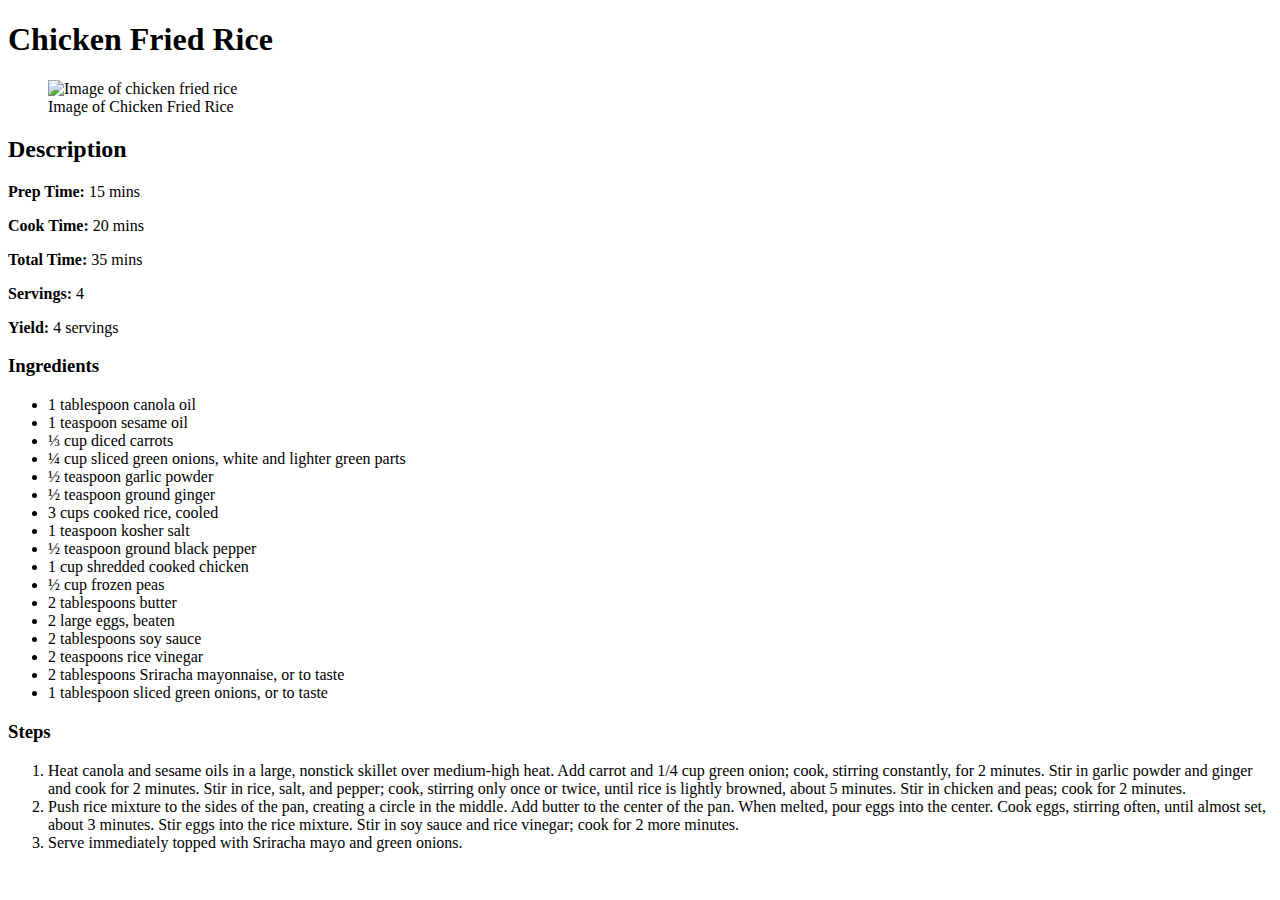
==== recipes/fried_rice.html @ ce15ae98 "ingredients and steps updated" ====
<!DOCTYPE html>
<html lang="en">
<head>
    <meta charset="UTF-8">
    <meta http-equiv="X-UA-Compatible" content="IE=edge">
    <meta name="viewport" content="width=device-width, initial-scale=1.0">
    <title>Document</title>
</head>
<body>
    <h1>Chicken Fried Rice</h1>
    <figure>
        <img src="https://www.allrecipes.com/thmb/jP7t8r5DrX6z2JtAMWXC5i41Sfg=/750x0/filters:no_upscale():max_bytes(150000):strip_icc():format(webp)/9274715-45dd84a05dc04930b1320a72a51342da.jpg" alt="Image of chicken fried rice">
        <figcaption>Image of Chicken Fried Rice</figcaption>
    </figure>

    
    <h2>Description</h2>
    <p><b>Prep Time:</b> 15 mins</p>
    <p><b>Cook Time:</b> 20 mins</p>
    <p><b>Total Time:</b> 35 mins</p>
    <p><b>Servings:</b> 4</p>
    <p><b>Yield:</b> 4 servings</p>

    <h3>Ingredients</h3>
    <ul>
        <li>1 tablespoon canola oil</li>
        <li>1 teaspoon sesame oil</li>
        <li>⅓ cup diced carrots</li>
        <li>¼ cup sliced green onions, white and lighter green parts</li>
        <li>½ teaspoon garlic powder</li>
        <li>½ teaspoon ground ginger</li>
        <li>3 cups cooked rice, cooled</li>
        <li>1 teaspoon kosher salt</li>
        <li>½ teaspoon ground black pepper</li>
        <li>1 cup shredded cooked chicken</li>
        <li>½ cup frozen peas</li>
        <li>2 tablespoons butter</li>
        <li>2 large eggs, beaten</li>
        <li>2 tablespoons soy sauce</li>
        <li>2 teaspoons rice vinegar</li>
        <li>2 tablespoons Sriracha mayonnaise, or to taste</li>
        <li>1 tablespoon sliced green onions, or to taste</li>    
    </ul>

    <h3>Steps</h3>
    <ol>
        <li>
            Heat canola and sesame oils in a large, nonstick skillet over medium-high heat.
            Add carrot and 1/4 cup green onion; cook, stirring constantly, for 2 minutes. 
            Stir in garlic powder and ginger and cook for 2 minutes. Stir in rice, salt, and 
            pepper; cook, stirring only once or twice, until rice is lightly browned, about 
            5 minutes. Stir in chicken and peas; cook for 2 minutes.
        </li>
        <li>
            Push rice mixture to the sides of the pan, creating a circle in the middle. Add 
            butter to the center of the pan. When melted, pour eggs into the center. Cook eggs, 
            stirring often, until almost set, about 3 minutes. Stir eggs into the rice mixture. 
            Stir in soy sauce and rice vinegar; cook for 2 more minutes. 
        </li>
        <li>
            Serve immediately topped with Sriracha mayo and green onions. 
        </li>
    </ol>
</body>
</html>
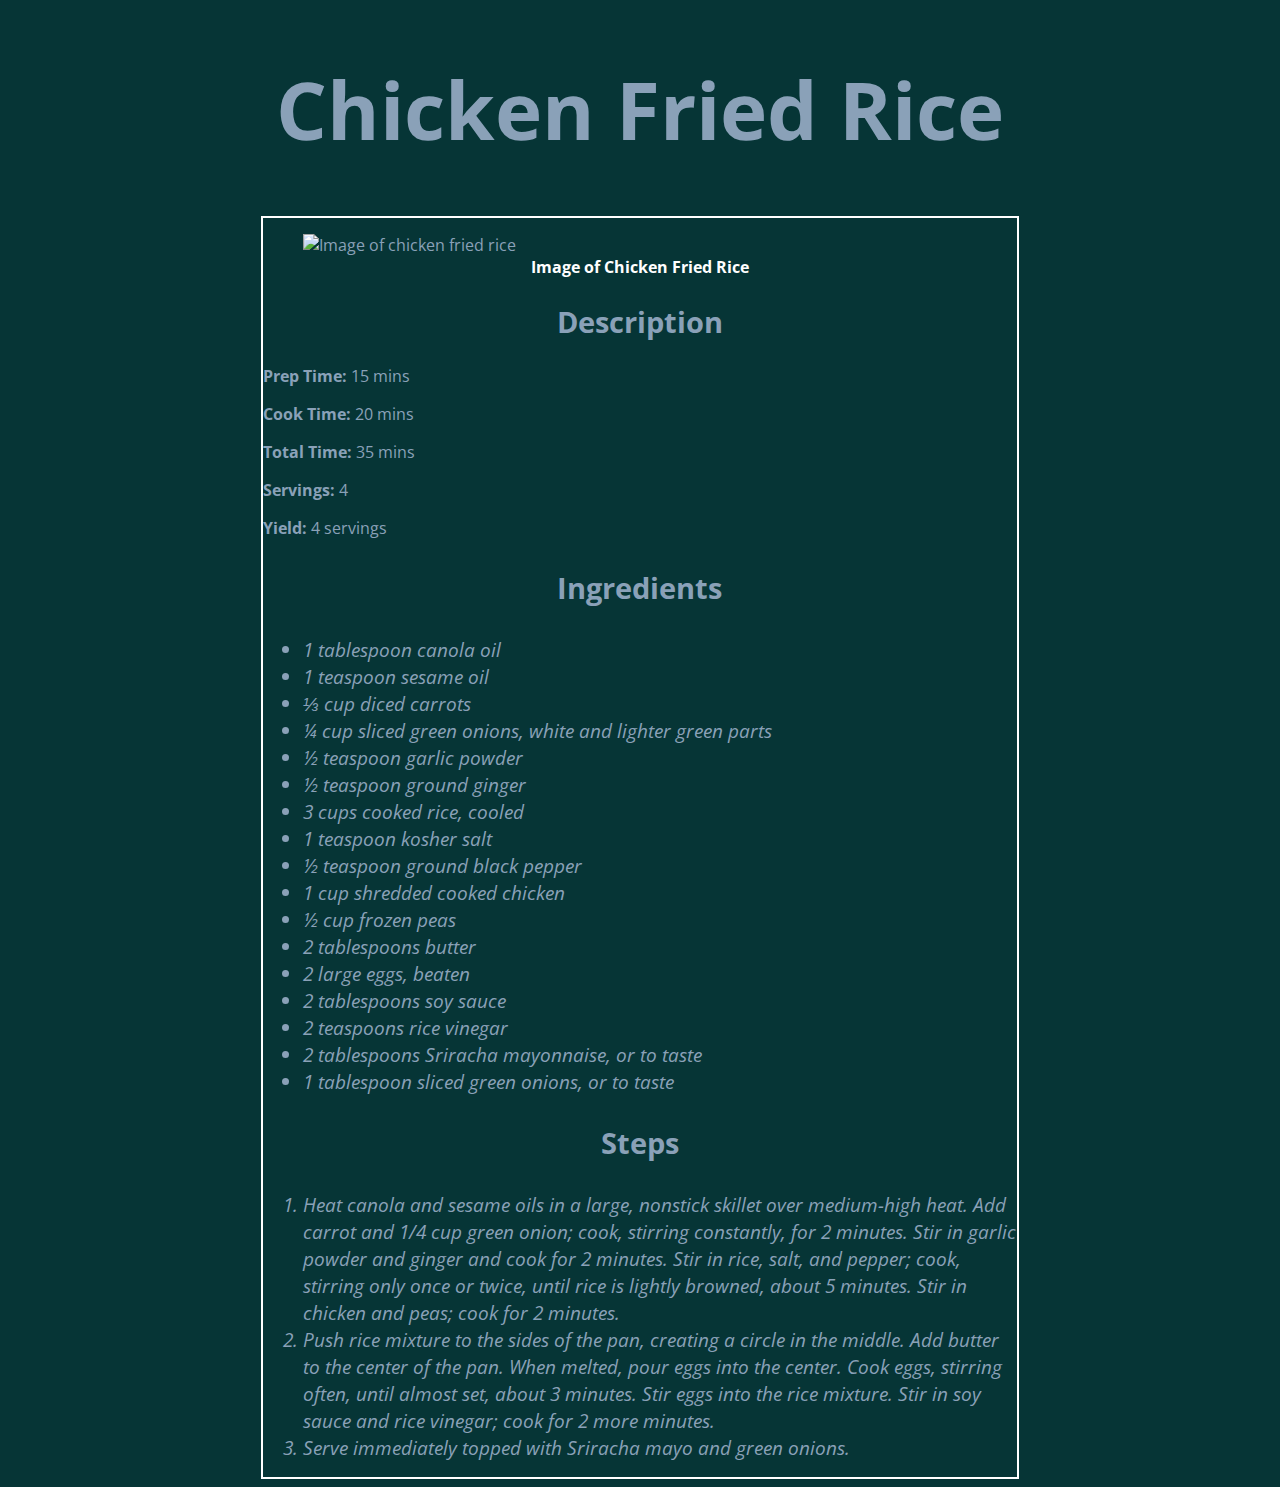
==== commit dc55c41f: "change of style" ====
--- a/recipes/fried_rice.html
+++ b/recipes/fried_rice.html
@@ -4,62 +4,68 @@
     <meta charset="UTF-8">
     <meta http-equiv="X-UA-Compatible" content="IE=edge">
     <meta name="viewport" content="width=device-width, initial-scale=1.0">
-    <title>Document</title>
+    <title>Fried Rice </title>
+    <link rel="stylesheet" href="fried_rice.css">
+    <link rel="preconnect" href="https://fonts.googleapis.com">
+    <link rel="preconnect" href="https://fonts.gstatic.com" crossorigin>
+    <link href="https://fonts.googleapis.com/css2?family=Open+Sans:ital,wght@0,300;0,400;0,700;1,300;1,400;1,700&family=Poppins&display=swap" rel="stylesheet">
 </head>
 <body>
     <h1>Chicken Fried Rice</h1>
-    <figure>
-        <img src="https://www.allrecipes.com/thmb/jP7t8r5DrX6z2JtAMWXC5i41Sfg=/750x0/filters:no_upscale():max_bytes(150000):strip_icc():format(webp)/9274715-45dd84a05dc04930b1320a72a51342da.jpg" alt="Image of chicken fried rice">
-        <figcaption>Image of Chicken Fried Rice</figcaption>
-    </figure>
 
-    
-    <h2>Description</h2>
-    <p><b>Prep Time:</b> 15 mins</p>
-    <p><b>Cook Time:</b> 20 mins</p>
-    <p><b>Total Time:</b> 35 mins</p>
-    <p><b>Servings:</b> 4</p>
-    <p><b>Yield:</b> 4 servings</p>
-
-    <h3>Ingredients</h3>
-    <ul>
-        <li>1 tablespoon canola oil</li>
-        <li>1 teaspoon sesame oil</li>
-        <li>⅓ cup diced carrots</li>
-        <li>¼ cup sliced green onions, white and lighter green parts</li>
-        <li>½ teaspoon garlic powder</li>
-        <li>½ teaspoon ground ginger</li>
-        <li>3 cups cooked rice, cooled</li>
-        <li>1 teaspoon kosher salt</li>
-        <li>½ teaspoon ground black pepper</li>
-        <li>1 cup shredded cooked chicken</li>
-        <li>½ cup frozen peas</li>
-        <li>2 tablespoons butter</li>
-        <li>2 large eggs, beaten</li>
-        <li>2 tablespoons soy sauce</li>
-        <li>2 teaspoons rice vinegar</li>
-        <li>2 tablespoons Sriracha mayonnaise, or to taste</li>
-        <li>1 tablespoon sliced green onions, or to taste</li>    
-    </ul>
-
-    <h3>Steps</h3>
-    <ol>
-        <li>
-            Heat canola and sesame oils in a large, nonstick skillet over medium-high heat.
-            Add carrot and 1/4 cup green onion; cook, stirring constantly, for 2 minutes. 
-            Stir in garlic powder and ginger and cook for 2 minutes. Stir in rice, salt, and 
-            pepper; cook, stirring only once or twice, until rice is lightly browned, about 
-            5 minutes. Stir in chicken and peas; cook for 2 minutes.
-        </li>
-        <li>
-            Push rice mixture to the sides of the pan, creating a circle in the middle. Add 
-            butter to the center of the pan. When melted, pour eggs into the center. Cook eggs, 
-            stirring often, until almost set, about 3 minutes. Stir eggs into the rice mixture. 
-            Stir in soy sauce and rice vinegar; cook for 2 more minutes. 
-        </li>
-        <li>
-            Serve immediately topped with Sriracha mayo and green onions. 
-        </li>
-    </ol>
+    <div class="container">
+        <figure>
+            <img src="https://www.allrecipes.com/thmb/jP7t8r5DrX6z2JtAMWXC5i41Sfg=/750x0/filters:no_upscale():max_bytes(150000):strip_icc():format(webp)/9274715-45dd84a05dc04930b1320a72a51342da.jpg" alt="Image of chicken fried rice">
+            <figcaption>Image of Chicken Fried Rice</figcaption>
+        </figure>
+            
+        <h2>Description</h2>
+        <p><b>Prep Time:</b> 15 mins</p>
+        <p><b>Cook Time:</b> 20 mins</p>
+        <p><b>Total Time:</b> 35 mins</p>
+        <p><b>Servings:</b> 4</p>
+        <p><b>Yield:</b> 4 servings</p>
+        
+        <h3>Ingredients</h3>
+        <ul>
+            <li>1 tablespoon canola oil</li>
+            <li>1 teaspoon sesame oil</li>
+            <li>⅓ cup diced carrots</li>
+            <li>¼ cup sliced green onions, white and lighter green parts</li>
+            <li>½ teaspoon garlic powder</li>
+            <li>½ teaspoon ground ginger</li>
+            <li>3 cups cooked rice, cooled</li>
+            <li>1 teaspoon kosher salt</li>
+            <li>½ teaspoon ground black pepper</li>
+            <li>1 cup shredded cooked chicken</li>
+            <li>½ cup frozen peas</li>
+            <li>2 tablespoons butter</li>
+            <li>2 large eggs, beaten</li>
+            <li>2 tablespoons soy sauce</li>
+            <li>2 teaspoons rice vinegar</li>
+            <li>2 tablespoons Sriracha mayonnaise, or to taste</li>
+            <li>1 tablespoon sliced green onions, or to taste</li>    
+        </ul>
+        
+        <h3>Steps</h3>
+        <ol>
+            <li>
+                Heat canola and sesame oils in a large, nonstick skillet over medium-high heat.
+                Add carrot and 1/4 cup green onion; cook, stirring constantly, for 2 minutes. 
+                Stir in garlic powder and ginger and cook for 2 minutes. Stir in rice, salt, and 
+                pepper; cook, stirring only once or twice, until rice is lightly browned, about 
+                5 minutes. Stir in chicken and peas; cook for 2 minutes.
+            </li>
+            <li>
+                Push rice mixture to the sides of the pan, creating a circle in the middle. Add 
+                butter to the center of the pan. When melted, pour eggs into the center. Cook eggs, 
+                stirring often, until almost set, about 3 minutes. Stir eggs into the rice mixture. 
+                Stir in soy sauce and rice vinegar; cook for 2 more minutes. 
+            </li>
+            <li>
+                Serve immediately topped with Sriracha mayo and green onions. 
+            </li>
+        </ol>
+    </div>
 </body>
 </html>--- a/recipes/fried_rice.css
+++ b/recipes/fried_rice.css
@@ -0,0 +1,38 @@
+*{
+    font-family: "Open Sans", "PT Sans", Calibri, Tahoma, sans-serif;
+    color: #8aa1b8;
+    box-sizing: border-box;
+}
+
+body{
+    font-size: 100%;
+    background-color: #063536;
+}
+
+.container{
+    width: 60%;
+    margin: auto;
+    border: 2px solid white;
+}
+
+h1, h2, h3{
+    text-align: center;
+    font-weight: bold;
+    font-size: 1.8em;
+}
+
+h1{
+    font-size: 5rem;
+}
+
+
+li{
+    font-style: italic;
+    font-size: 1.2rem;
+}
+
+figcaption{
+    text-align: center;
+    font-weight: bold;
+    color: white;
+}